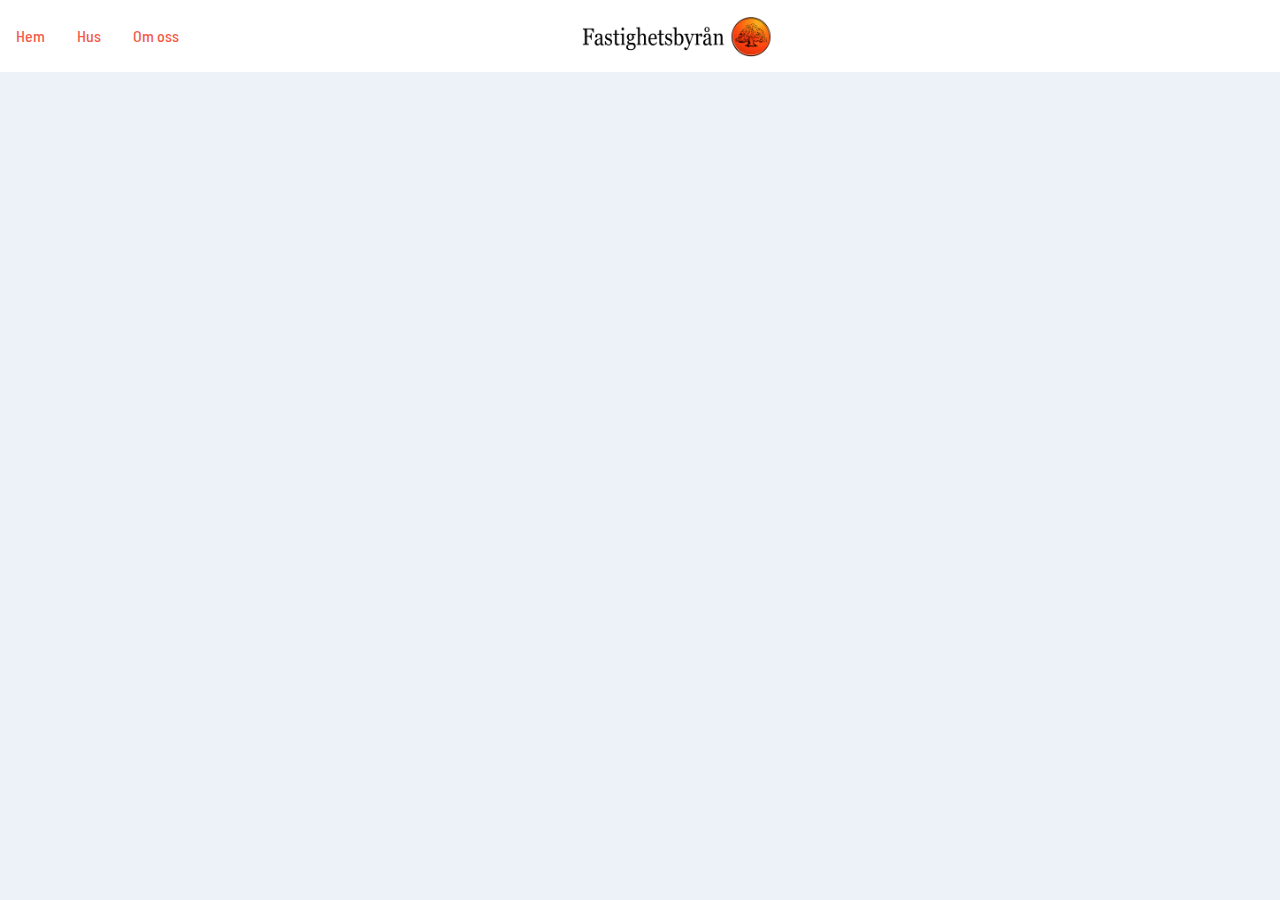
==== about/about.html @ 1735932a "fixat hus crop" ====
<!DOCTYPE html>
<html lang="en">

<head>
  <meta charset="UTF-8">
  <meta http-equiv="X-UA-Compatible" content="IE=edge">
  <meta name="viewport" content="width=device-width, initial-scale=1.0">
  <!-- Google font -->
  <link rel="preconnect" href="https://fonts.googleapis.com">
  <link rel="preconnect" href="https://fonts.gstatic.com" crossorigin>
  <link href="https://fonts.googleapis.com/css2?family=Barlow+Semi+Condensed:wght@500;600&display=swap"
    rel="stylesheet">
  <!-- my css -->
  <link rel="stylesheet" href="style-start.css">
<style>
.mySlides {display:none}
</style>
  <script src="scripts.js"></script>
  <title>Fastighet
  </title>
</head>
<body>
  <div class="navbar">
    <img src="./images/fast.png" class="fast">
    <a href="../index.html">Hem</a>
    <a href="../house/house.html">Hus</a>
    <a href="#">Om oss</a>
  </div>

</body>
</html>
---- about/style-start.css ----
:root {
  --clr-primary-400: 263 55% 52%;
  --clr-secondary-400: 217 19% 35%;
  --clr-secondary-500: 219 29% 14%;
  --clr-neutral-100: 0 0% 100%;
  --clr-neutral-200: 210 46% 95%;
  --clr-neutral-300: 0 0% 81%;

  --ff-primary: "Barlow Semi Condensed", sans-serif;

  --fw-400: 500;
  --fw-700: 600;
}

.fast {
  position: absolute;
  top: 4.5mm;
  width: 12em;
  left: 45.5%;
}

@media screen and (max-width: 800px) {
  .fast{
    display: none;
  }
}

.navbar {
  overflow: hidden;
  background-color: #FFFFFF;
  position: relative; /* Set the navbar to fixed position */
  top: 0; /* Position the navbar at the top of the page */
  max-width: 100%; /* Full width */
  height: 4.5em;
}

/* Links inside the navbar */
.navbar a {
  float: left;
  display: block;
  color: #F35B48;
  text-align: center;
  padding: 24px 16px;
  text-decoration: none;
  
}

/* Change background on mouse-over */
.navbar a:hover {
  background: #FFFFFF;
  color: #F35B48;
}

/* Main content */
.main {
  margin-top: 30px; /* Add a top margin to avoid content overlay */
}

h1 {
  position: absolute;
  text-align: center;
  left: 53.3%;
  font-family: var(--ff-primary);
  font-size: 1.2em;
}

.container {
  position: relative;
  text-align: center;
  width: 85.9%;
  left: 7%;
  color: black;
}

@media screen and (max-width: 1300px) {
   .container{
    left: 0;
    width: 100%;
  }
}
@media screen and (max-width: 900px) {
  .container{
   width: 100%;
 }
}

.plus {
  position: absolute;
  right: 10%;
  height: 7.5%;
}

.minus {
  position: absolute;
  left: 10%;
  height: 7.5%;
}

.knapp {
  border-radius: 5mm;
  border-style: solid;
  border-color: white;
  background-color: white;
  top: 45%;
}

@media screen and (max-width: 1300px) {
  .plus{
   right: 1%;
 }
}

@media screen and (max-width: 1300px) {
  .minus{
   left: 1%;
 }
}

print {
  position: absolute;
  right: 15%;
  font-size: 70%;
}

/* Remove default margin */
body,
h1,
h2,
h3,
h4,
p,
figure,
blockquote,
dl,
dd {
  margin: 0;
}


/* Set core root defaults */
html:focus-within {
  scroll-behavior: smooth;
}

/* Set core body defaults */
body {
  min-height: 100vh;
  text-rendering: optimizeSpeed;
  line-height: 1.5;
}

/* A elements that don't have a class get default styles */
a:not([class]) {
  text-decoration-skip-ink: auto;
}

/* Make images easier to work with */
img,
picture {
  max-width: 100%;
  display: block;
}

/* Inherit fonts for inputs and buttons */
input,
button,
textarea,
select {
  font: inherit;
}



body {
  min-height: 100vh;

  font-family: var(--ff-primary);
  font-weight: var(--fw-400);

  background-color: hsl(var(--clr-neutral-200));
}
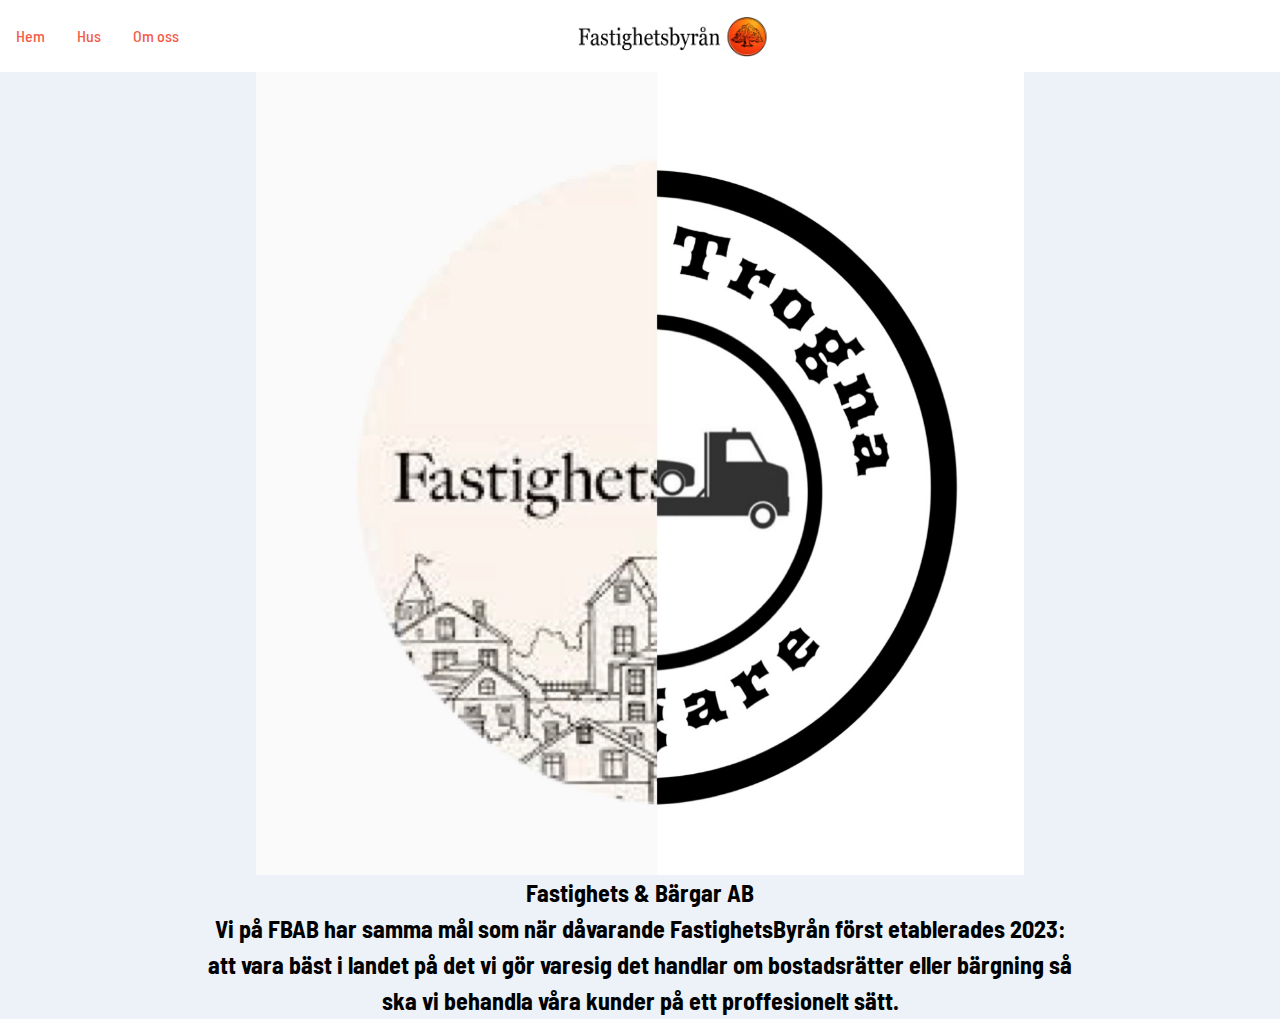
==== commit 93d509a8: "omoss" ====
--- a/about/about.html
+++ b/about/about.html
@@ -26,6 +26,13 @@
     <a href="../house/house.html">Hus</a>
     <a href="#">Om oss</a>
   </div>
-
+<img src="./images/phonto.png" class="logga">
+<div>
+  <h1 class="AB">Fastighets & Bärgar AB</h1>
+  <h2 class="AB"> Vi på FBAB har samma mål som när dåvarande FastighetsByrån först etablerades 2023:
+  <h3 class="AB">  att vara bäst i landet på det vi gör varesig det handlar om bostadsrätter eller bärgning så </h3>
+  <h4 class="AB">  ska vi behandla våra kunder på ett proffesionelt sätt. </h4>
+  </h2>
+</div>
 </body>
 </html>--- a/about/style-start.css
+++ b/about/style-start.css
@@ -16,10 +16,11 @@
   position: absolute;
   top: 4.5mm;
   width: 12em;
-  left: 45.5%;
+  left: 45.15%;
 }
 
-@media screen and (max-width: 800px) {
+
+@media screen and (max-width: 600px) {
   .fast{
     display: none;
   }
@@ -56,70 +57,22 @@
   margin-top: 30px; /* Add a top margin to avoid content overlay */
 }
 
-h1 {
-  position: absolute;
-  text-align: center;
-  left: 53.3%;
-  font-family: var(--ff-primary);
-  font-size: 1.2em;
-}
 
-.container {
+.logga {
   position: relative;
-  text-align: center;
-  width: 85.9%;
-  left: 7%;
-  color: black;
-}
-
-@media screen and (max-width: 1300px) {
-   .container{
-    left: 0;
-    width: 100%;
-  }
-}
-@media screen and (max-width: 900px) {
-  .container{
-   width: 100%;
- }
-}
-
-.plus {
-  position: absolute;
-  right: 10%;
-  height: 7.5%;
-}
-
-.minus {
-  position: absolute;
-  left: 10%;
-  height: 7.5%;
-}
-
-.knapp {
-  border-radius: 5mm;
-  border-style: solid;
-  border-color: white;
-  background-color: white;
-  top: 45%;
-}
-
-@media screen and (max-width: 1300px) {
-  .plus{
-   right: 1%;
- }
-}
-
-@media screen and (max-width: 1300px) {
-  .minus{
-   left: 1%;
- }
+  width: 60%;
+  left: 20%;
 }
 
 print {
   position: absolute;
   right: 15%;
   font-size: 70%;
+}
+
+.AB { 
+  text-align: center;
+  font-size: 150%;
 }
 
 /* Remove default margin */
